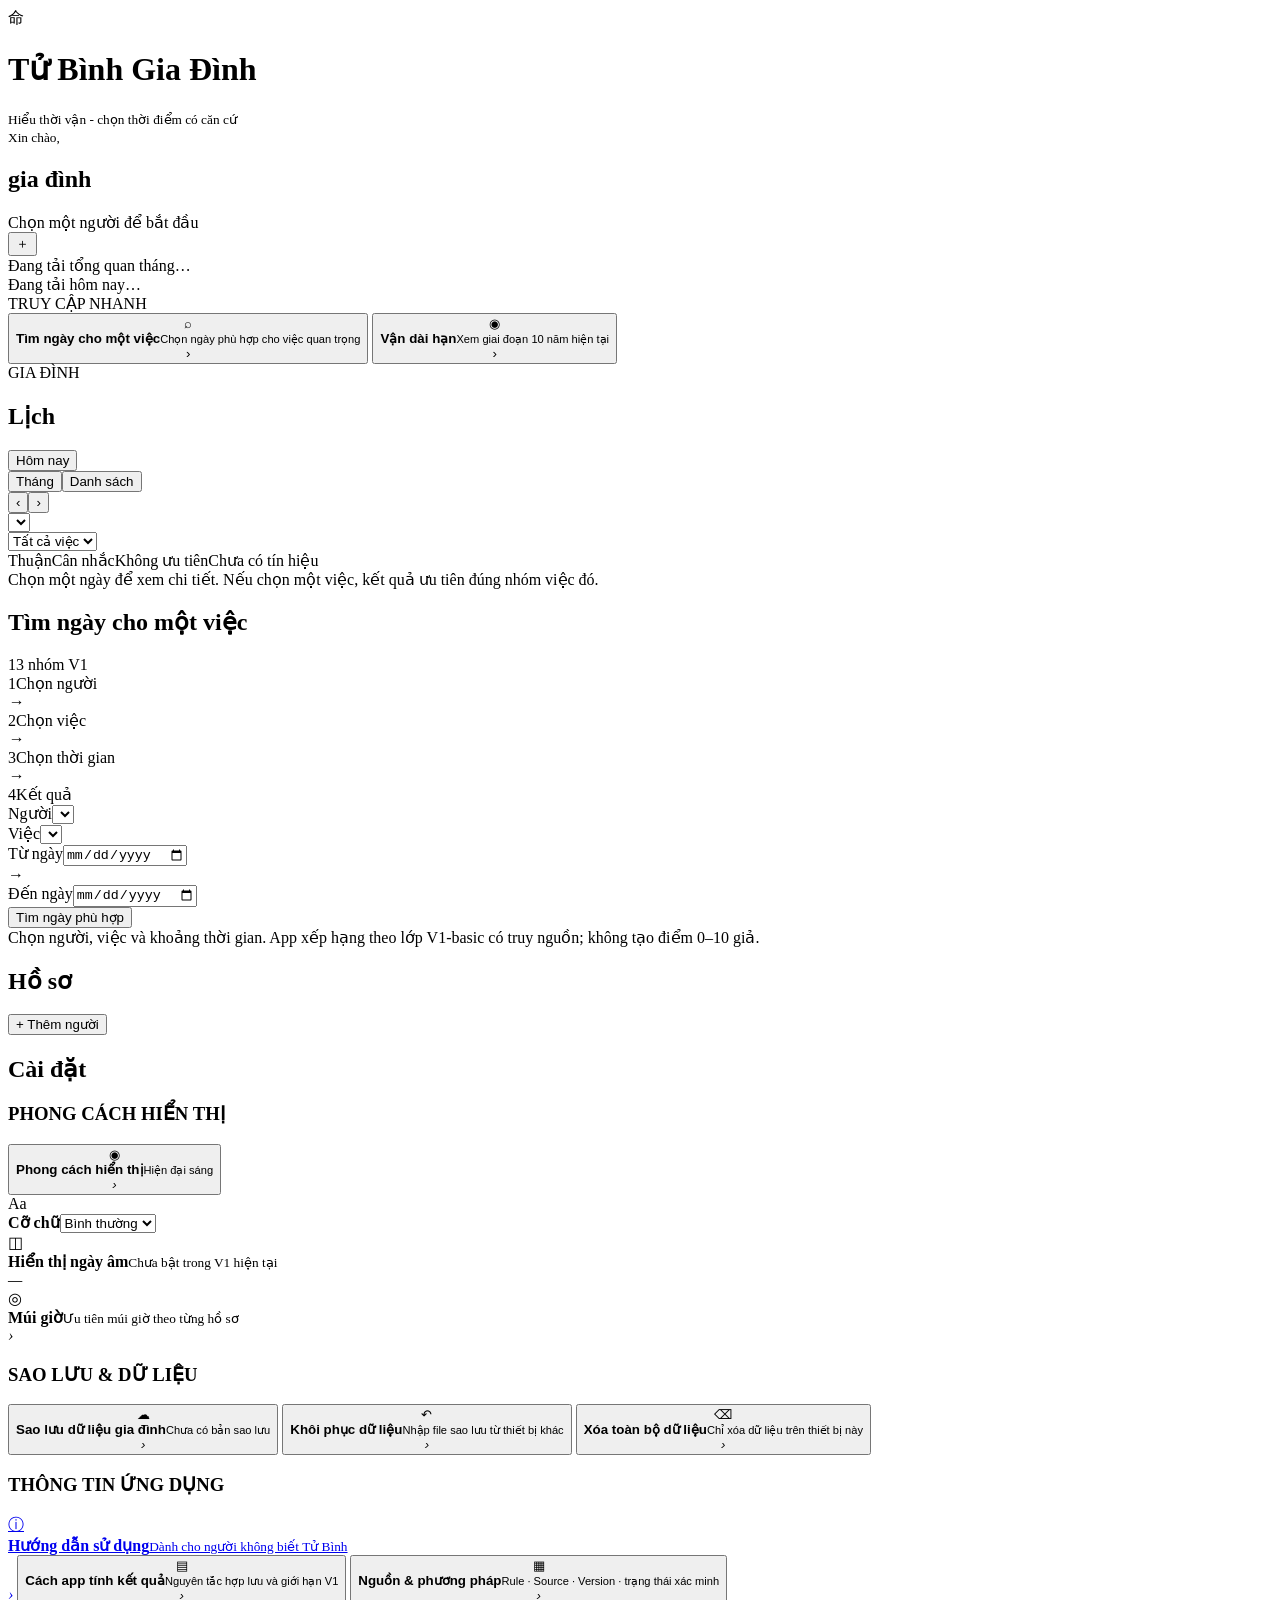
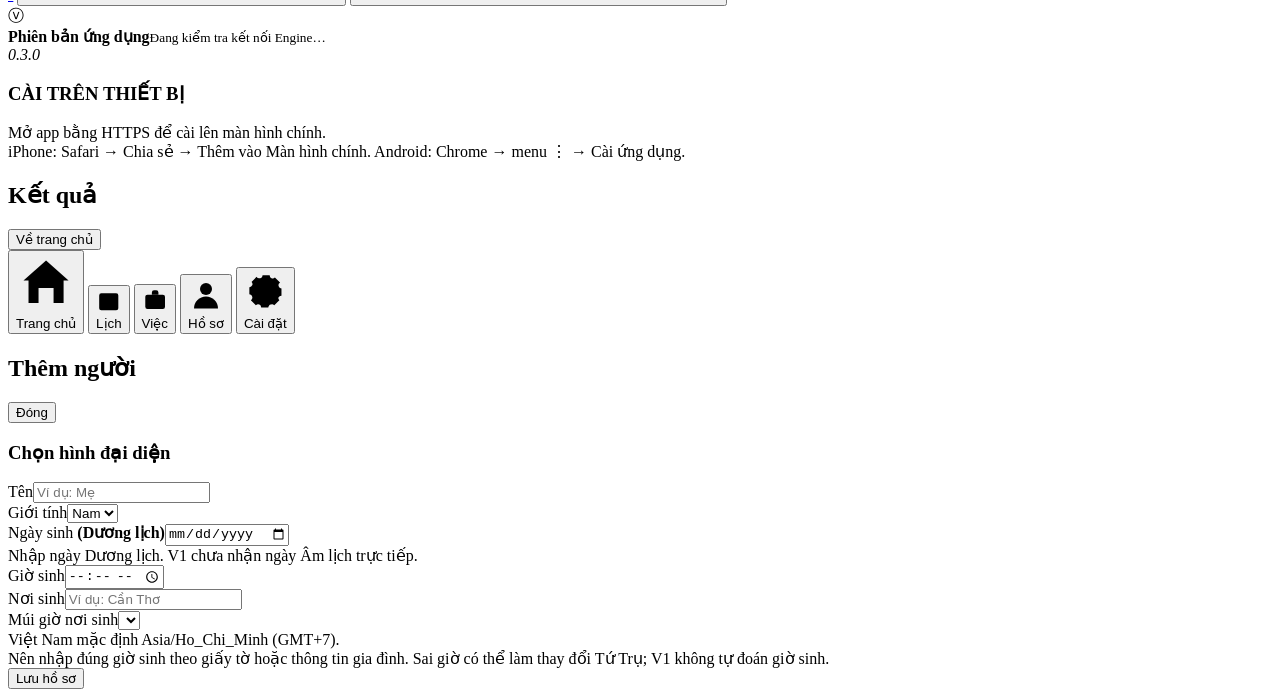
==== public/index.html @ d0bca902 "0.3.0 Personal Bazi Decision Engine" ====
<!doctype html>
<html lang="vi">
<head>
  <meta charset="utf-8">
  <meta name="viewport" content="width=device-width,initial-scale=1,viewport-fit=cover">
  <meta name="theme-color" content="#0f766e">
  <meta name="apple-mobile-web-app-capable" content="yes">
  <meta name="apple-mobile-web-app-status-bar-style" content="default">
  <meta name="apple-mobile-web-app-title" content="Tử Bình Gia Đình">
  <title>Tử Bình Gia Đình - V1</title>
  <link rel="manifest" href="/manifest.webmanifest">
  <link rel="apple-touch-icon" href="/icon-192.png">
  <link rel="stylesheet" href="/static/app.css?v=0.3.0">
</head>
<body>
<div class="app">
<header class="topbar"><div class="brand"><div class="brand-mark">命</div><div><h1>Tử Bình Gia Đình</h1><small>Hiểu thời vận - chọn thời điểm có căn cứ</small></div></div></header>
<main>

<!-- 1. TRANG CHỦ — Bố cục B đã chốt -->
<section id="screen-home" class="screen active home-b">
  <div class="home-welcome">
    <div id="home-avatar" class="home-avatar"></div>
    <div class="grow"><small>Xin chào,</small><h2 id="home-title">gia đình</h2><div id="home-cycle" class="home-cycle">Chọn một người để bắt đầu</div></div>
    <button class="icon-btn" aria-label="Thêm người" onclick="openAddProfile()">＋</button>
  </div>

  <div id="home-month-summary" class="home-summary-card month-card loading-card">Đang tải tổng quan tháng…</div>
  <div id="home-today-summary" class="home-today-card loading-card">Đang tải hôm nay…</div>

  <div class="quick-section">
    <div class="section-mini-title">TRUY CẬP NHANH</div>
    <div class="quick-grid">
      <button class="quick-card" onclick="navTo('work')"><span class="quick-icon">⌕</span><div><b>Tìm ngày cho một việc</b><small>Chọn ngày phù hợp cho việc quan trọng</small></div><span>›</span></button>
      <button class="quick-card" onclick="openQuestion('long')"><span class="quick-icon">◉</span><div><b>Vận dài hạn</b><small>Xem giai đoạn 10 năm hiện tại</small></div><span>›</span></button>
    </div>
  </div>

  <div class="family-strip-card"><div class="section-mini-title">GIA ĐÌNH</div><div id="home-family-strip" class="family-strip"></div></div>
  <div id="status-banner" class="home-trust"></div>
</section>

<!-- 4. LỊCH — Bố cục B đã chốt -->
<section id="screen-calendar" class="screen calendar-b">
  <div class="section-title"><h2>Lịch</h2><button class="btn secondary small" onclick="goTodayCalendar()">Hôm nay</button></div>
  <div class="card calendar-shell">
    <div class="calendar-view-tabs"><button id="cal-tab-month" class="active" onclick="setCalendarView('month')">Tháng</button><button id="cal-tab-list" onclick="setCalendarView('list')">Danh sách</button></div>
    <div class="calendar-head"><button class="plain-arrow" onclick="moveMonth(-1)">‹</button><b id="cal-title"></b><button class="plain-arrow" onclick="moveMonth(1)">›</button></div>
    <div class="calendar-filters compact">
      <div><select id="calendar-profile" onchange="selectProfileFrom('calendar-profile')"></select></div>
      <div><select id="calendar-work" onchange="renderCalendar()"><option value="">Tất cả việc</option></select></div>
    </div>
    <div id="calendar-month-view">
      <div class="calendar-grid" id="calendar-grid"></div>
      <div class="calendar-legend"><span><i class="dot good"></i>Thuận</span><span><i class="dot warn"></i>Cân nhắc</span><span><i class="dot bad"></i>Không ưu tiên</span><span><i class="dot neutral"></i>Chưa có tín hiệu</span></div>
    </div>
    <div id="calendar-list-view" class="calendar-list-view" hidden></div>
  </div>
  <div id="calendar-detail" class="card calendar-detail-b"><div class="muted">Chọn một ngày để xem chi tiết. Nếu chọn một việc, kết quả ưu tiên đúng nhóm việc đó.</div></div>
</section>

<!-- 5. TÌM NGÀY — Bố cục B đã chốt -->
<section id="screen-work" class="screen work-b">
  <div class="section-title"><h2>Tìm ngày cho một việc</h2><span class="pill">13 nhóm V1</span></div>
  <div class="work-stepper"><div class="done"><span>1</span>Chọn người</div><i>→</i><div class="done"><span>2</span>Chọn việc</div><i>→</i><div class="done"><span>3</span>Chọn thời gian</div><i>→</i><div><span>4</span>Kết quả</div></div>
  <div class="card work-search-card">
    <div class="work-inline"><div><label>Người</label><select id="work-profile" onchange="selectProfileFrom('work-profile')"></select></div><div><label>Việc</label><select id="work-type"></select></div></div>
    <div class="work-range"><div><label>Từ ngày</label><input id="work-from" type="date"></div><span>→</span><div><label>Đến ngày</label><input id="work-to" type="date"></div></div>
    <button class="btn full-btn" onclick="findDates()">Tìm ngày phù hợp</button>
  </div>
  <div id="work-result"><div class="soft-note">Chọn người, việc và khoảng thời gian. App xếp hạng theo lớp V1-basic có truy nguồn; không tạo điểm 0–10 giả.</div></div>
</section>

<!-- 6. HỒ SƠ — Bố cục A đã chốt -->
<section id="screen-profile" class="screen profile-a">
  <div class="section-title"><h2>Hồ sơ</h2><button class="btn" onclick="openAddProfile()">+ Thêm người</button></div>
  <div id="profile-list" class="profile-family-tabs"></div>
  <div id="profile-insight"></div>
</section>

<!-- 7. CÀI ĐẶT — Bố cục A đã chốt -->
<section id="screen-settings" class="screen settings-a">
  <div class="section-title"><h2>Cài đặt</h2></div>
  <div class="settings-group">
    <h3>PHONG CÁCH HIỂN THỊ</h3>
    <button class="settings-row" onclick="toggleThemePanel()"><span>◉</span><div><b>Phong cách hiển thị</b><small id="theme-current">Hiện đại sáng</small></div><em>›</em></button>
    <div id="theme-panel" class="theme-panel" hidden><div class="theme-grid" id="theme-grid"></div><p class="muted">Đổi phong cách chỉ thay giao diện, không thay dữ liệu hay kết quả.</p></div>
    <div class="settings-row static"><span>Aa</span><div><b>Cỡ chữ</b><select id="font-size" onchange="saveSettings()"><option value="normal">Bình thường</option><option value="large">Lớn</option></select></div></div>
    <div class="settings-row static disabled"><span>◫</span><div><b>Hiển thị ngày âm</b><small>Chưa bật trong V1 hiện tại</small></div><em>—</em></div>
    <div class="settings-row static"><span>◎</span><div><b>Múi giờ</b><small>Ưu tiên múi giờ theo từng hồ sơ</small></div><em>›</em></div>
  </div>

  <div class="settings-group">
    <h3>SAO LƯU & DỮ LIỆU</h3>
    <button class="settings-row" onclick="exportBackup()"><span>☁</span><div><b>Sao lưu dữ liệu gia đình</b><small id="backup-state">Chưa có bản sao lưu</small></div><em>›</em></button>
    <button class="settings-row" onclick="chooseRestoreFile()"><span>↶</span><div><b>Khôi phục dữ liệu</b><small>Nhập file sao lưu từ thiết bị khác</small></div><em>›</em></button>
    <input id="restore-file" type="file" accept="application/json,.json" style="display:none" onchange="restoreBackup(this)">
    <button class="settings-row danger-row" onclick="deleteAllLocal()"><span>⌫</span><div><b>Xóa toàn bộ dữ liệu</b><small>Chỉ xóa dữ liệu trên thiết bị này</small></div><em>›</em></button>
  </div>

  <div class="settings-group">
    <h3>THÔNG TIN ỨNG DỤNG</h3>
    <a class="settings-row" href="/huong-dan.html"><span>ⓘ</span><div><b>Hướng dẫn sử dụng</b><small>Dành cho người không biết Tử Bình</small></div><em>›</em></a>
    <button class="settings-row" onclick="alert('Kết quả luôn đi từ dữ kiện → quan hệ → quy tắc quyết định; phần chưa đủ căn cứ sẽ không được tự kết luận.')"><span>▤</span><div><b>Cách app tính kết quả</b><small>Nguyên tắc hợp lưu và giới hạn V1</small></div><em>›</em></button>
    <button class="settings-row" onclick="alert('Nguồn và trạng thái quy tắc được hiển thị ở tầng Tại sao? / Xem chuyên sâu của từng kết quả.')"><span>▦</span><div><b>Nguồn & phương pháp</b><small>Rule · Source · Version · trạng thái xác minh</small></div><em>›</em></button>
    <div class="settings-row static"><span>ⓥ</span><div><b>Phiên bản ứng dụng</b><small id="connection-state">Đang kiểm tra kết nối Engine…</small></div><em>0.3.0</em></div>
  </div>

  <div class="settings-group install-group"><h3>CÀI TRÊN THIẾT BỊ</h3><div id="install-state" class="muted">Mở app bằng HTTPS để cài lên màn hình chính.</div><button id="install-button" class="btn full-btn" style="display:none" onclick="installPWA()">Cài ứng dụng</button><div class="soft-note">iPhone: Safari → Chia sẻ → Thêm vào Màn hình chính. Android: Chrome → menu ⋮ → Cài ứng dụng.</div></div>
</section>

<!-- 2 + 3 + Vận dài hạn dùng màn kết quả riêng -->
<section id="screen-result" class="screen"><div class="section-title result-screen-title"><h2 id="result-title">Kết quả</h2><button class="btn secondary small" onclick="navTo('home')">Về trang chủ</button></div><div id="result-body"></div></section>
</main>

<nav class="bottom-nav"><div class="inner">
<button class="nav-btn active" data-nav="home" onclick="navTo('home')"><span class="nicon"><svg viewBox="0 0 24 24"><path d="m3 11 9-8 9 8"/><path d="M5 10v10h14V10M9 20v-6h6v6"/></svg></span>Trang chủ</button>
<button class="nav-btn" data-nav="calendar" onclick="navTo('calendar')"><span class="nicon"><svg viewBox="0 0 24 24"><path d="M6 2v3M18 2v3M3 9h18M5 5h14a2 2 0 0 1 2 2v12a2 2 0 0 1-2 2H5a2 2 0 0 1-2-2V7a2 2 0 0 1 2-2Z"/></svg></span>Lịch</button>
<button class="nav-btn" data-nav="work" onclick="navTo('work')"><span class="nicon"><svg viewBox="0 0 24 24"><rect x="3" y="7" width="18" height="13" rx="2"/><path d="M9 7V5a2 2 0 0 1 2-2h2a2 2 0 0 1 2 2v2M3 12h18"/></svg></span>Việc</button>
<button class="nav-btn" data-nav="profile" onclick="navTo('profile')"><span class="nicon"><svg viewBox="0 0 24 24"><circle cx="12" cy="8" r="4"/><path d="M4 21a8 8 0 0 1 16 0"/></svg></span>Hồ sơ</button>
<button class="nav-btn" data-nav="settings" onclick="navTo('settings')"><span class="nicon"><svg viewBox="0 0 24 24"><circle cx="12" cy="12" r="3"/><path d="M19.4 15a1.7 1.7 0 0 0 .34 1.88l.06.06-2.83 2.83-.06-.06A1.7 1.7 0 0 0 15 19.4a1.7 1.7 0 0 0-1 .6 1.7 1.7 0 0 0-.4 1.1V21h-4v-.09A1.7 1.7 0 0 0 8.6 19.4a1.7 1.7 0 0 0-1.88.34l-.06.06-2.83-2.83.06-.06A1.7 1.7 0 0 0 4.6 15a1.7 1.7 0 0 0-.6-1 1.7 1.7 0 0 0-1.1-.4H3v-4h.09A1.7 1.7 0 0 0 4.6 8.6a1.7 1.7 0 0 0-.34-1.88l-.06-.06 2.83-2.83.06.06A1.7 1.7 0 0 0 9 4.6a1.7 1.7 0 0 0 1-.6 1.7 1.7 0 0 0 .4-1.1V3h4v.09A1.7 1.7 0 0 0 15.4 4.6a1.7 1.7 0 0 0 1.88-.34l.06-.06 2.83 2.83-.06.06A1.7 1.7 0 0 0 19.4 9c.1.37.31.7.6 1 .3.26.68.4 1.1.4H21v4h-.09c-.42 0-.8.14-1.1.4-.29.3-.5.63-.6 1Z"/></svg></span>Cài đặt</button>
</div></nav>
</div>

<div id="profile-modal" class="modal"><div class="modal-box"><div class="section-title"><h2 id="profile-form-title">Thêm người</h2><button class="btn secondary small" onclick="closeProfileModal()">Đóng</button></div><div id="avatar-area"><h3>Chọn hình đại diện</h3><div class="avatar-grid" id="avatar-grid"></div></div><div class="form-grid" style="margin-top:14px"><div class="full"><label>Tên</label><input id="p-name" placeholder="Ví dụ: Mẹ"></div><div><label>Giới tính</label><select id="p-gender"><option value="NAM">Nam</option><option value="NU">Nữ</option></select></div><div><label>Ngày sinh <b>(Dương lịch)</b></label><input id="p-date" type="date"><div class="muted form-help">Nhập ngày Dương lịch. V1 chưa nhận ngày Âm lịch trực tiếp.</div></div><div><label>Giờ sinh</label><input id="p-time" type="time"></div><div><label>Nơi sinh</label><input id="p-place" placeholder="Ví dụ: Cần Thơ"></div><div class="full"><label>Múi giờ nơi sinh</label><select id="p-timezone"></select><div class="muted form-help">Việt Nam mặc định Asia/Ho_Chi_Minh (GMT+7).</div></div></div><div class="notice">Nên nhập đúng giờ sinh theo giấy tờ hoặc thông tin gia đình. Sai giờ có thể làm thay đổi Tứ Trụ; V1 không tự đoán giờ sinh.</div><div id="profile-error" class="form-error"></div><button class="btn full-btn" onclick="saveProfile()">Lưu hồ sơ</button></div></div>
<script src="/static/app.js?v=0.3.0"></script>
</body></html>
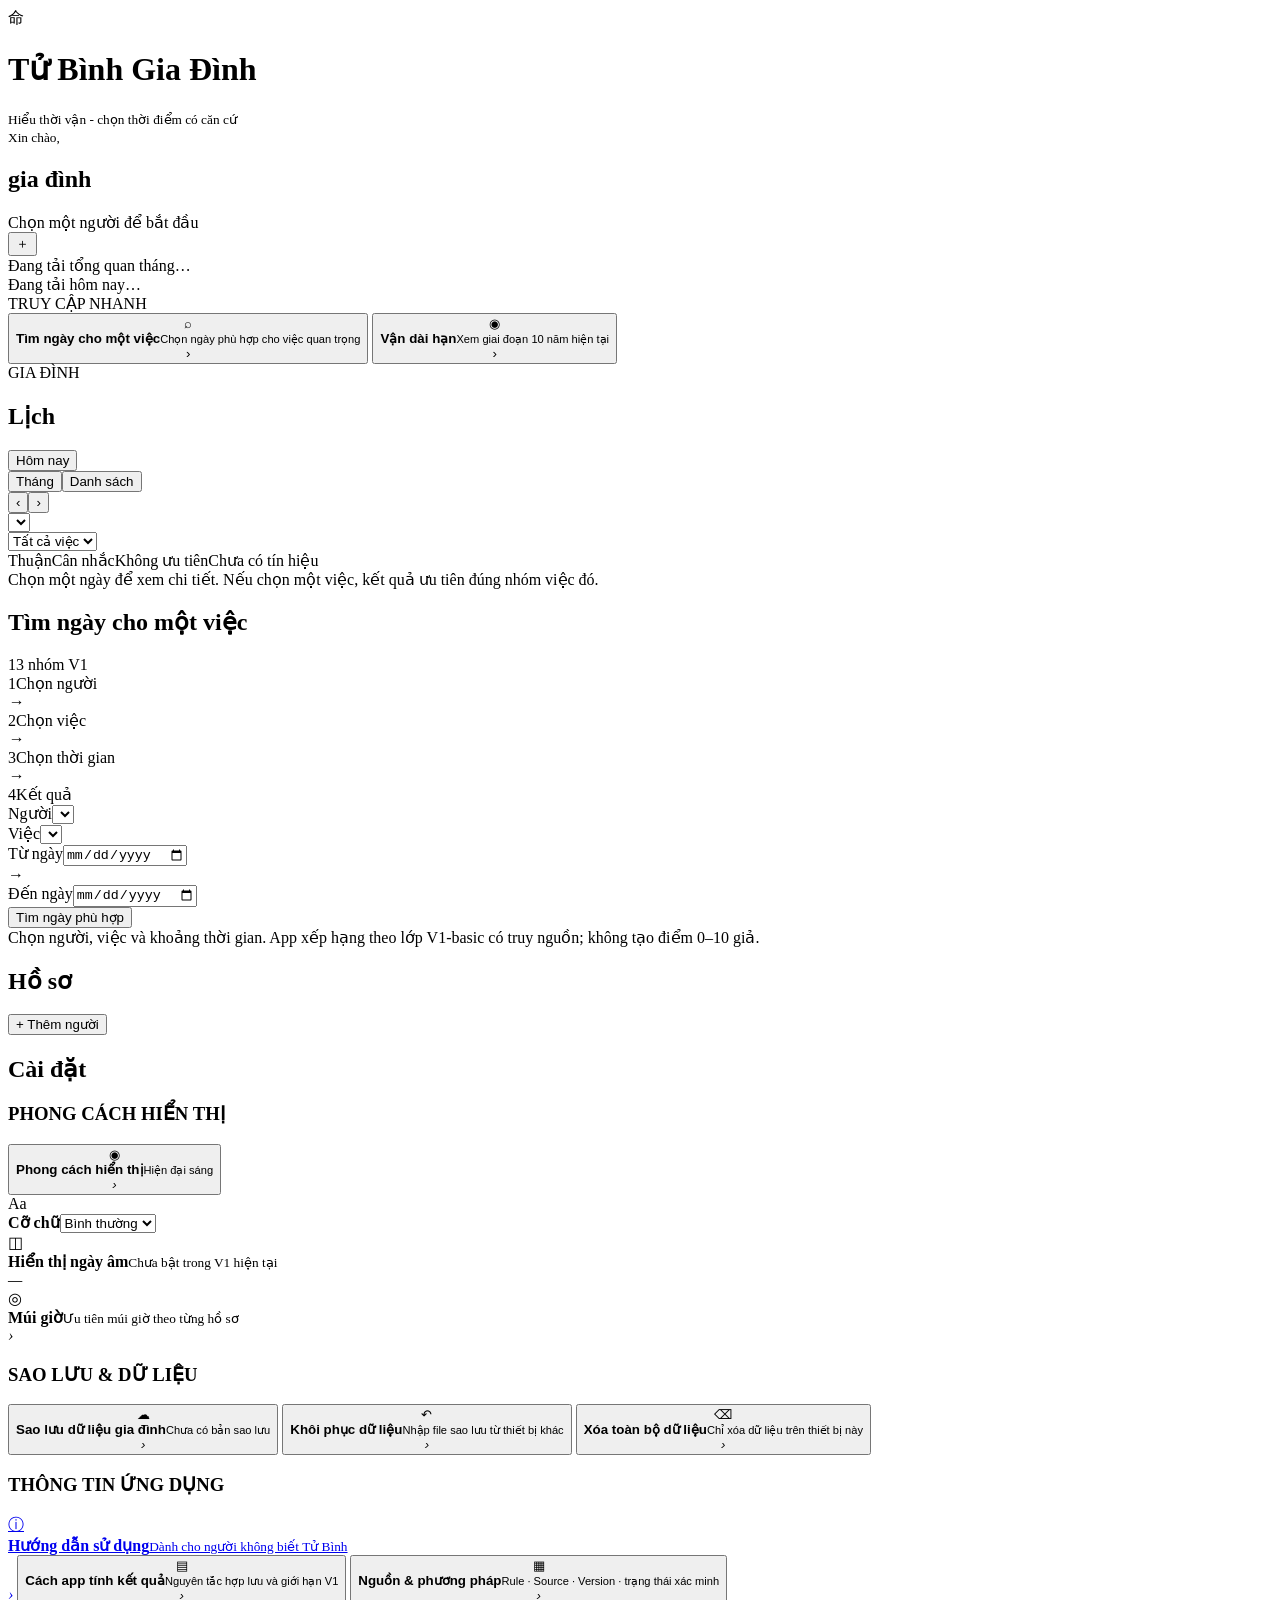
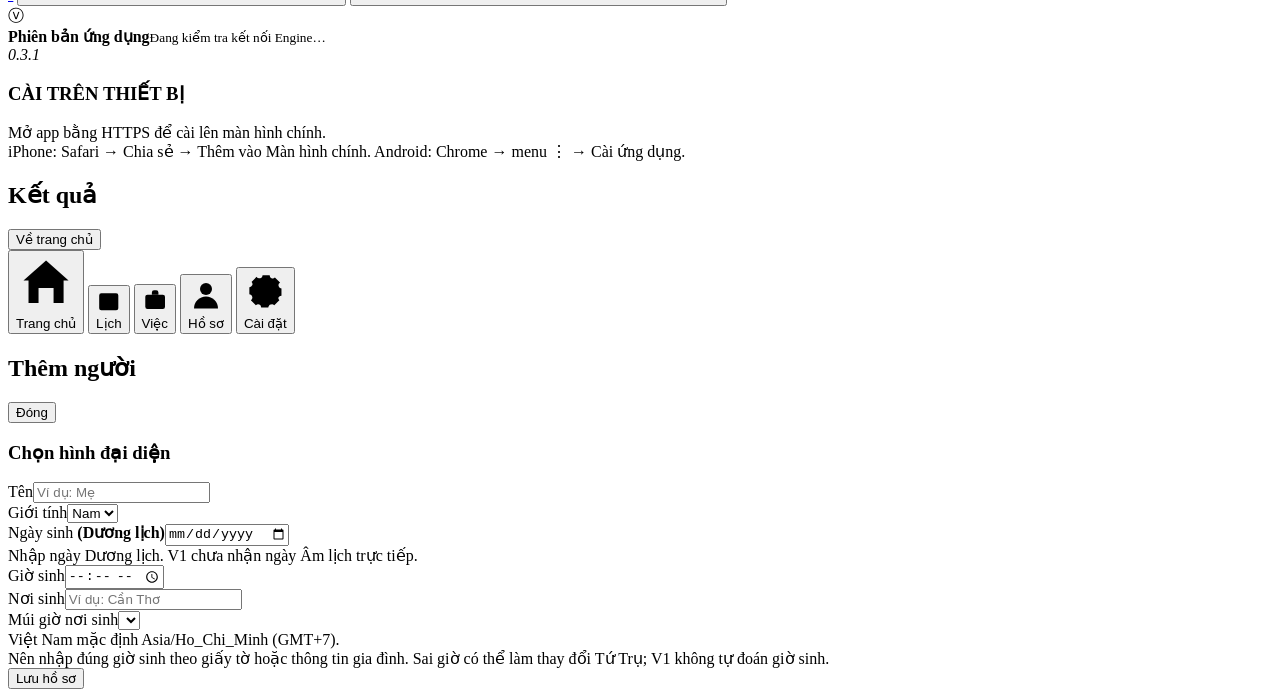
==== commit 6bf53f53: "0.3.1 Meaningful Decision Layer" ====
--- a/public/index.html
+++ b/public/index.html
@@ -10,7 +10,7 @@
   <title>Tử Bình Gia Đình - V1</title>
   <link rel="manifest" href="/manifest.webmanifest">
   <link rel="apple-touch-icon" href="/icon-192.png">
-  <link rel="stylesheet" href="/static/app.css?v=0.3.0">
+  <link rel="stylesheet" href="/static/app.css?v=0.3.1">
 </head>
 <body>
 <div class="app">
@@ -103,7 +103,7 @@
     <a class="settings-row" href="/huong-dan.html"><span>ⓘ</span><div><b>Hướng dẫn sử dụng</b><small>Dành cho người không biết Tử Bình</small></div><em>›</em></a>
     <button class="settings-row" onclick="alert('Kết quả luôn đi từ dữ kiện → quan hệ → quy tắc quyết định; phần chưa đủ căn cứ sẽ không được tự kết luận.')"><span>▤</span><div><b>Cách app tính kết quả</b><small>Nguyên tắc hợp lưu và giới hạn V1</small></div><em>›</em></button>
     <button class="settings-row" onclick="alert('Nguồn và trạng thái quy tắc được hiển thị ở tầng Tại sao? / Xem chuyên sâu của từng kết quả.')"><span>▦</span><div><b>Nguồn & phương pháp</b><small>Rule · Source · Version · trạng thái xác minh</small></div><em>›</em></button>
-    <div class="settings-row static"><span>ⓥ</span><div><b>Phiên bản ứng dụng</b><small id="connection-state">Đang kiểm tra kết nối Engine…</small></div><em>0.3.0</em></div>
+    <div class="settings-row static"><span>ⓥ</span><div><b>Phiên bản ứng dụng</b><small id="connection-state">Đang kiểm tra kết nối Engine…</small></div><em>0.3.1</em></div>
   </div>
 
   <div class="settings-group install-group"><h3>CÀI TRÊN THIẾT BỊ</h3><div id="install-state" class="muted">Mở app bằng HTTPS để cài lên màn hình chính.</div><button id="install-button" class="btn full-btn" style="display:none" onclick="installPWA()">Cài ứng dụng</button><div class="soft-note">iPhone: Safari → Chia sẻ → Thêm vào Màn hình chính. Android: Chrome → menu ⋮ → Cài ứng dụng.</div></div>
@@ -123,5 +123,5 @@
 </div>
 
 <div id="profile-modal" class="modal"><div class="modal-box"><div class="section-title"><h2 id="profile-form-title">Thêm người</h2><button class="btn secondary small" onclick="closeProfileModal()">Đóng</button></div><div id="avatar-area"><h3>Chọn hình đại diện</h3><div class="avatar-grid" id="avatar-grid"></div></div><div class="form-grid" style="margin-top:14px"><div class="full"><label>Tên</label><input id="p-name" placeholder="Ví dụ: Mẹ"></div><div><label>Giới tính</label><select id="p-gender"><option value="NAM">Nam</option><option value="NU">Nữ</option></select></div><div><label>Ngày sinh <b>(Dương lịch)</b></label><input id="p-date" type="date"><div class="muted form-help">Nhập ngày Dương lịch. V1 chưa nhận ngày Âm lịch trực tiếp.</div></div><div><label>Giờ sinh</label><input id="p-time" type="time"></div><div><label>Nơi sinh</label><input id="p-place" placeholder="Ví dụ: Cần Thơ"></div><div class="full"><label>Múi giờ nơi sinh</label><select id="p-timezone"></select><div class="muted form-help">Việt Nam mặc định Asia/Ho_Chi_Minh (GMT+7).</div></div></div><div class="notice">Nên nhập đúng giờ sinh theo giấy tờ hoặc thông tin gia đình. Sai giờ có thể làm thay đổi Tứ Trụ; V1 không tự đoán giờ sinh.</div><div id="profile-error" class="form-error"></div><button class="btn full-btn" onclick="saveProfile()">Lưu hồ sơ</button></div></div>
-<script src="/static/app.js?v=0.3.0"></script>
+<script src="/static/app.js?v=0.3.1"></script>
 </body></html>
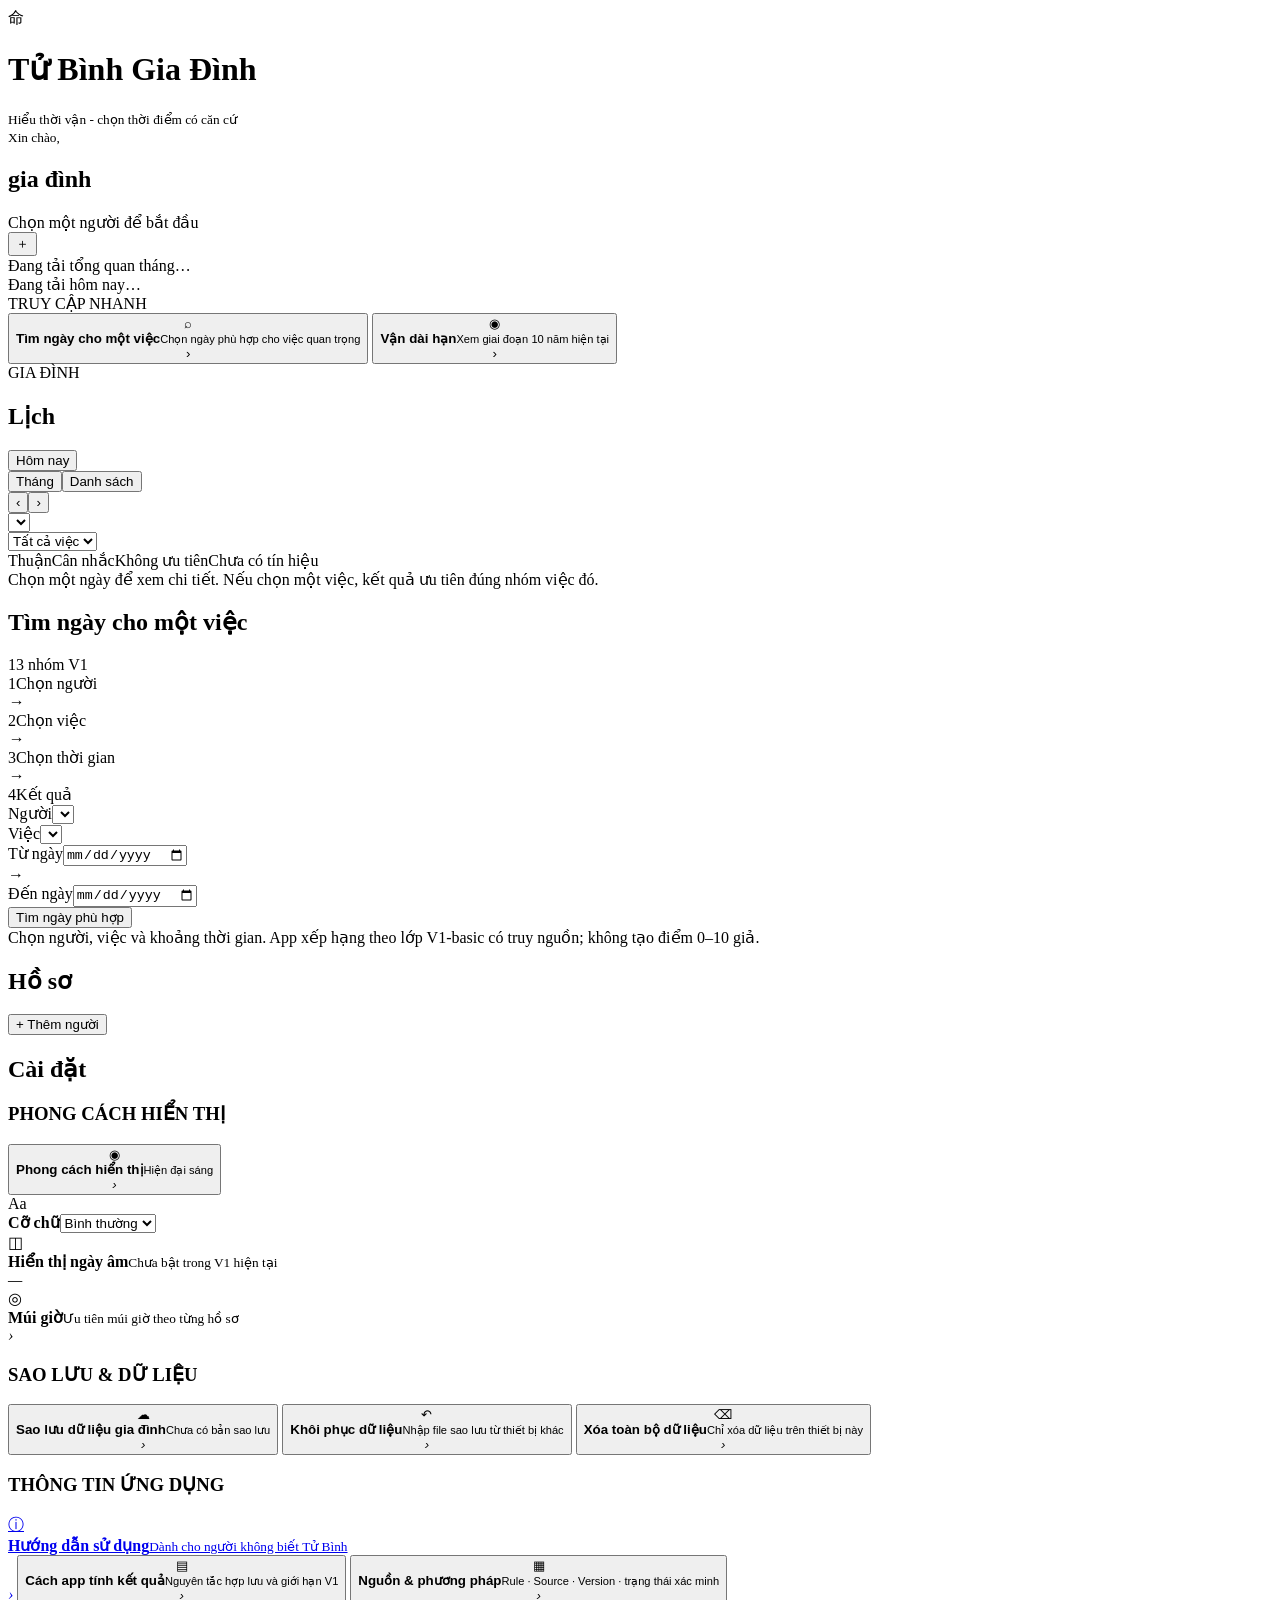
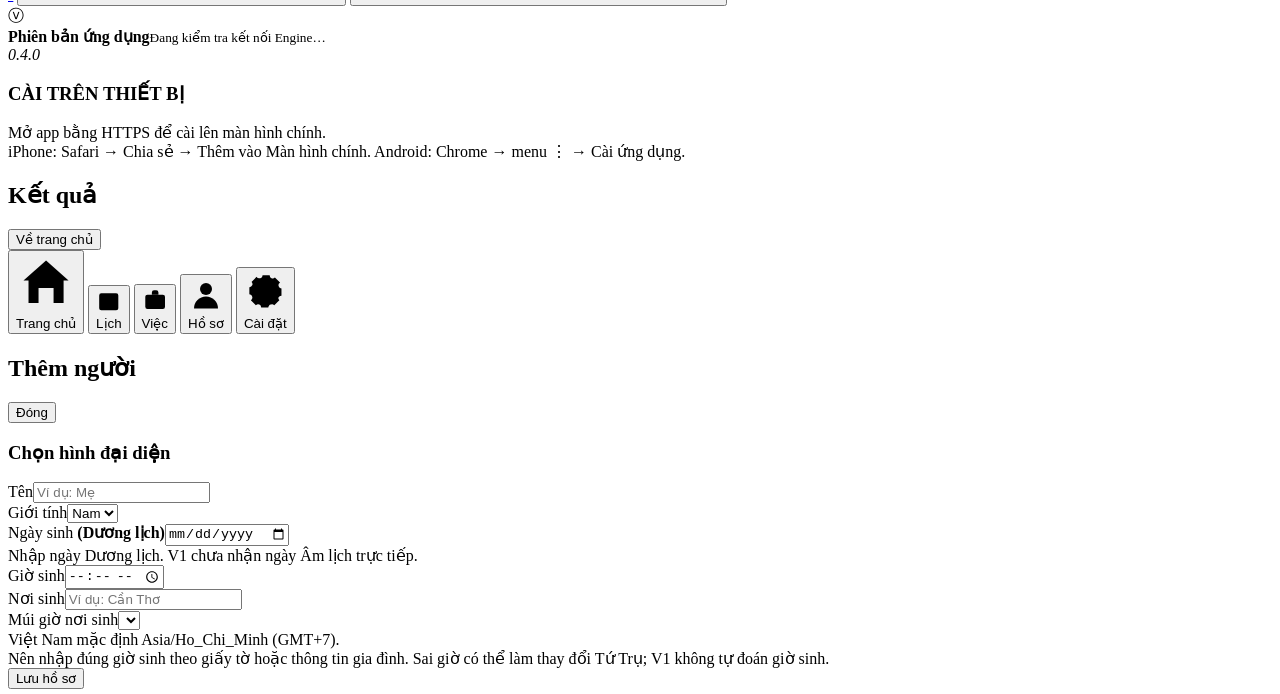
==== commit aeef996a: "0.3.1 Meaningful Decision Layer" ====
--- a/public/index.html
+++ b/public/index.html
@@ -10,7 +10,7 @@
   <title>Tử Bình Gia Đình - V1</title>
   <link rel="manifest" href="/manifest.webmanifest">
   <link rel="apple-touch-icon" href="/icon-192.png">
-  <link rel="stylesheet" href="/static/app.css?v=0.3.1">
+  <link rel="stylesheet" href="/static/app.css?v=0.4.0">
 </head>
 <body>
 <div class="app">
@@ -103,7 +103,7 @@
     <a class="settings-row" href="/huong-dan.html"><span>ⓘ</span><div><b>Hướng dẫn sử dụng</b><small>Dành cho người không biết Tử Bình</small></div><em>›</em></a>
     <button class="settings-row" onclick="alert('Kết quả luôn đi từ dữ kiện → quan hệ → quy tắc quyết định; phần chưa đủ căn cứ sẽ không được tự kết luận.')"><span>▤</span><div><b>Cách app tính kết quả</b><small>Nguyên tắc hợp lưu và giới hạn V1</small></div><em>›</em></button>
     <button class="settings-row" onclick="alert('Nguồn và trạng thái quy tắc được hiển thị ở tầng Tại sao? / Xem chuyên sâu của từng kết quả.')"><span>▦</span><div><b>Nguồn & phương pháp</b><small>Rule · Source · Version · trạng thái xác minh</small></div><em>›</em></button>
-    <div class="settings-row static"><span>ⓥ</span><div><b>Phiên bản ứng dụng</b><small id="connection-state">Đang kiểm tra kết nối Engine…</small></div><em>0.3.1</em></div>
+    <div class="settings-row static"><span>ⓥ</span><div><b>Phiên bản ứng dụng</b><small id="connection-state">Đang kiểm tra kết nối Engine…</small></div><em>0.4.0</em></div>
   </div>
 
   <div class="settings-group install-group"><h3>CÀI TRÊN THIẾT BỊ</h3><div id="install-state" class="muted">Mở app bằng HTTPS để cài lên màn hình chính.</div><button id="install-button" class="btn full-btn" style="display:none" onclick="installPWA()">Cài ứng dụng</button><div class="soft-note">iPhone: Safari → Chia sẻ → Thêm vào Màn hình chính. Android: Chrome → menu ⋮ → Cài ứng dụng.</div></div>
@@ -123,5 +123,5 @@
 </div>
 
 <div id="profile-modal" class="modal"><div class="modal-box"><div class="section-title"><h2 id="profile-form-title">Thêm người</h2><button class="btn secondary small" onclick="closeProfileModal()">Đóng</button></div><div id="avatar-area"><h3>Chọn hình đại diện</h3><div class="avatar-grid" id="avatar-grid"></div></div><div class="form-grid" style="margin-top:14px"><div class="full"><label>Tên</label><input id="p-name" placeholder="Ví dụ: Mẹ"></div><div><label>Giới tính</label><select id="p-gender"><option value="NAM">Nam</option><option value="NU">Nữ</option></select></div><div><label>Ngày sinh <b>(Dương lịch)</b></label><input id="p-date" type="date"><div class="muted form-help">Nhập ngày Dương lịch. V1 chưa nhận ngày Âm lịch trực tiếp.</div></div><div><label>Giờ sinh</label><input id="p-time" type="time"></div><div><label>Nơi sinh</label><input id="p-place" placeholder="Ví dụ: Cần Thơ"></div><div class="full"><label>Múi giờ nơi sinh</label><select id="p-timezone"></select><div class="muted form-help">Việt Nam mặc định Asia/Ho_Chi_Minh (GMT+7).</div></div></div><div class="notice">Nên nhập đúng giờ sinh theo giấy tờ hoặc thông tin gia đình. Sai giờ có thể làm thay đổi Tứ Trụ; V1 không tự đoán giờ sinh.</div><div id="profile-error" class="form-error"></div><button class="btn full-btn" onclick="saveProfile()">Lưu hồ sơ</button></div></div>
-<script src="/static/app.js?v=0.3.1"></script>
+<script src="/static/app.js?v=0.4.0"></script>
 </body></html>
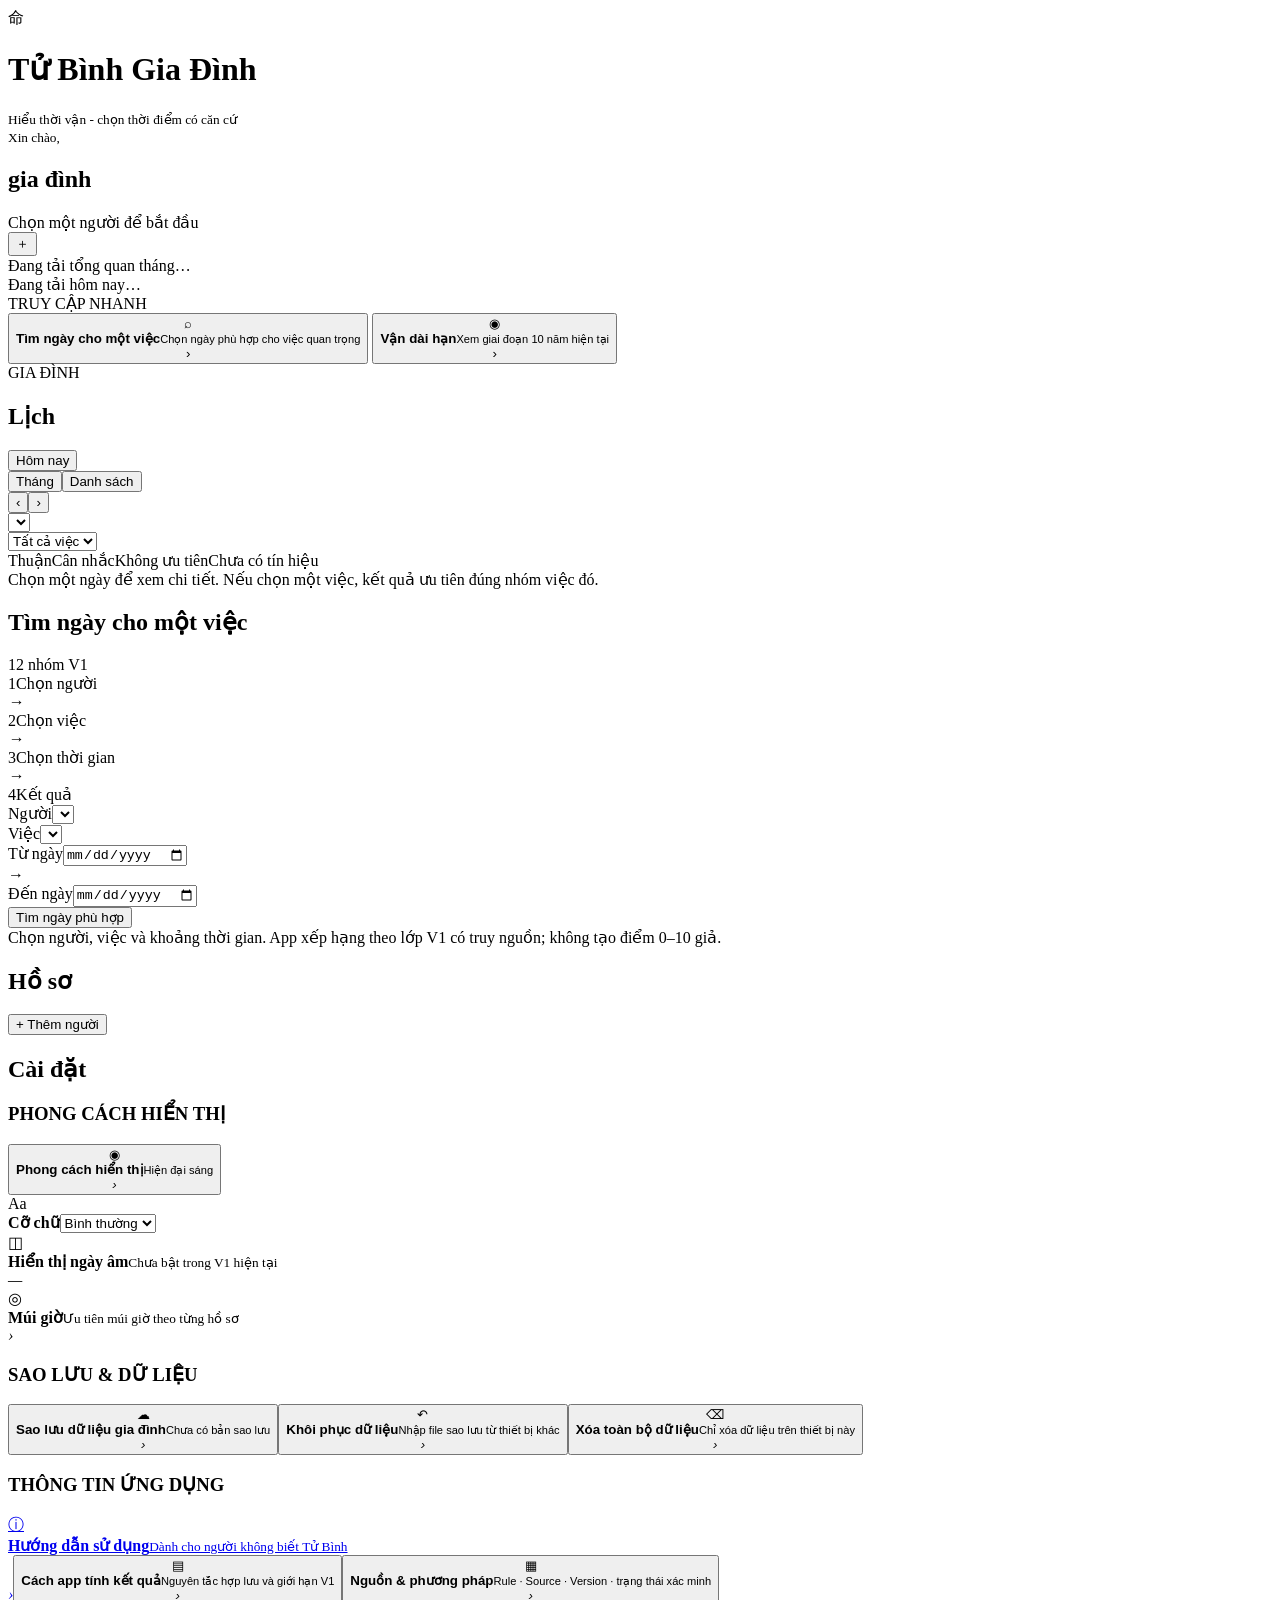
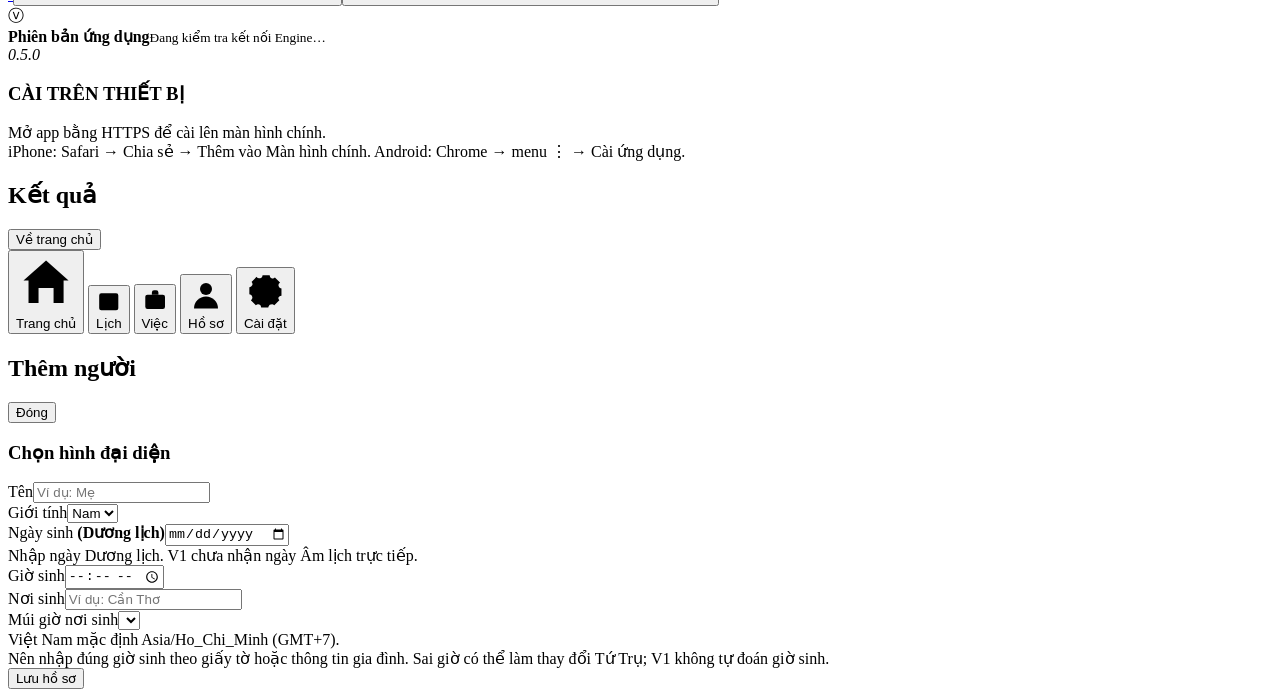
==== commit 3506047f: "release: prepare 0.5.0 ZPZQ fusion candidate" ====
--- a/public/index.html
+++ b/public/index.html
@@ -10,109 +10,50 @@
   <title>Tử Bình Gia Đình - V1</title>
   <link rel="manifest" href="/manifest.webmanifest">
   <link rel="apple-touch-icon" href="/icon-192.png">
-  <link rel="stylesheet" href="/static/app.css?v=0.4.0">
+  <link rel="stylesheet" href="/static/app.css?v=0.5.0">
 </head>
 <body>
 <div class="app">
 <header class="topbar"><div class="brand"><div class="brand-mark">命</div><div><h1>Tử Bình Gia Đình</h1><small>Hiểu thời vận - chọn thời điểm có căn cứ</small></div></div></header>
 <main>
-
-<!-- 1. TRANG CHỦ — Bố cục B đã chốt -->
 <section id="screen-home" class="screen active home-b">
-  <div class="home-welcome">
-    <div id="home-avatar" class="home-avatar"></div>
-    <div class="grow"><small>Xin chào,</small><h2 id="home-title">gia đình</h2><div id="home-cycle" class="home-cycle">Chọn một người để bắt đầu</div></div>
-    <button class="icon-btn" aria-label="Thêm người" onclick="openAddProfile()">＋</button>
-  </div>
-
+  <div class="home-welcome"><div id="home-avatar" class="home-avatar"></div><div class="grow"><small>Xin chào,</small><h2 id="home-title">gia đình</h2><div id="home-cycle" class="home-cycle">Chọn một người để bắt đầu</div></div><button class="icon-btn" aria-label="Thêm người" onclick="openAddProfile()">＋</button></div>
   <div id="home-month-summary" class="home-summary-card month-card loading-card">Đang tải tổng quan tháng…</div>
   <div id="home-today-summary" class="home-today-card loading-card">Đang tải hôm nay…</div>
-
-  <div class="quick-section">
-    <div class="section-mini-title">TRUY CẬP NHANH</div>
-    <div class="quick-grid">
-      <button class="quick-card" onclick="navTo('work')"><span class="quick-icon">⌕</span><div><b>Tìm ngày cho một việc</b><small>Chọn ngày phù hợp cho việc quan trọng</small></div><span>›</span></button>
-      <button class="quick-card" onclick="openQuestion('long')"><span class="quick-icon">◉</span><div><b>Vận dài hạn</b><small>Xem giai đoạn 10 năm hiện tại</small></div><span>›</span></button>
-    </div>
-  </div>
-
+  <div class="quick-section"><div class="section-mini-title">TRUY CẬP NHANH</div><div class="quick-grid">
+    <button class="quick-card" onclick="navTo('work')"><span class="quick-icon">⌕</span><div><b>Tìm ngày cho một việc</b><small>Chọn ngày phù hợp cho việc quan trọng</small></div><span>›</span></button>
+    <button class="quick-card" onclick="openQuestion('long')"><span class="quick-icon">◉</span><div><b>Vận dài hạn</b><small>Xem giai đoạn 10 năm hiện tại</small></div><span>›</span></button>
+  </div></div>
   <div class="family-strip-card"><div class="section-mini-title">GIA ĐÌNH</div><div id="home-family-strip" class="family-strip"></div></div>
   <div id="status-banner" class="home-trust"></div>
 </section>
-
-<!-- 4. LỊCH — Bố cục B đã chốt -->
 <section id="screen-calendar" class="screen calendar-b">
   <div class="section-title"><h2>Lịch</h2><button class="btn secondary small" onclick="goTodayCalendar()">Hôm nay</button></div>
   <div class="card calendar-shell">
     <div class="calendar-view-tabs"><button id="cal-tab-month" class="active" onclick="setCalendarView('month')">Tháng</button><button id="cal-tab-list" onclick="setCalendarView('list')">Danh sách</button></div>
     <div class="calendar-head"><button class="plain-arrow" onclick="moveMonth(-1)">‹</button><b id="cal-title"></b><button class="plain-arrow" onclick="moveMonth(1)">›</button></div>
-    <div class="calendar-filters compact">
-      <div><select id="calendar-profile" onchange="selectProfileFrom('calendar-profile')"></select></div>
-      <div><select id="calendar-work" onchange="renderCalendar()"><option value="">Tất cả việc</option></select></div>
-    </div>
-    <div id="calendar-month-view">
-      <div class="calendar-grid" id="calendar-grid"></div>
-      <div class="calendar-legend"><span><i class="dot good"></i>Thuận</span><span><i class="dot warn"></i>Cân nhắc</span><span><i class="dot bad"></i>Không ưu tiên</span><span><i class="dot neutral"></i>Chưa có tín hiệu</span></div>
-    </div>
+    <div class="calendar-filters compact"><div><select id="calendar-profile" onchange="selectProfileFrom('calendar-profile')"></select></div><div><select id="calendar-work" onchange="renderCalendar()"><option value="">Tất cả việc</option></select></div></div>
+    <div id="calendar-month-view"><div class="calendar-grid" id="calendar-grid"></div><div class="calendar-legend"><span><i class="dot good"></i>Thuận</span><span><i class="dot warn"></i>Cân nhắc</span><span><i class="dot bad"></i>Không ưu tiên</span><span><i class="dot neutral"></i>Chưa có tín hiệu</span></div></div>
     <div id="calendar-list-view" class="calendar-list-view" hidden></div>
   </div>
   <div id="calendar-detail" class="card calendar-detail-b"><div class="muted">Chọn một ngày để xem chi tiết. Nếu chọn một việc, kết quả ưu tiên đúng nhóm việc đó.</div></div>
 </section>
-
-<!-- 5. TÌM NGÀY — Bố cục B đã chốt -->
 <section id="screen-work" class="screen work-b">
-  <div class="section-title"><h2>Tìm ngày cho một việc</h2><span class="pill">13 nhóm V1</span></div>
+  <div class="section-title"><h2>Tìm ngày cho một việc</h2><span class="pill">12 nhóm V1</span></div>
   <div class="work-stepper"><div class="done"><span>1</span>Chọn người</div><i>→</i><div class="done"><span>2</span>Chọn việc</div><i>→</i><div class="done"><span>3</span>Chọn thời gian</div><i>→</i><div><span>4</span>Kết quả</div></div>
-  <div class="card work-search-card">
-    <div class="work-inline"><div><label>Người</label><select id="work-profile" onchange="selectProfileFrom('work-profile')"></select></div><div><label>Việc</label><select id="work-type"></select></div></div>
-    <div class="work-range"><div><label>Từ ngày</label><input id="work-from" type="date"></div><span>→</span><div><label>Đến ngày</label><input id="work-to" type="date"></div></div>
-    <button class="btn full-btn" onclick="findDates()">Tìm ngày phù hợp</button>
-  </div>
-  <div id="work-result"><div class="soft-note">Chọn người, việc và khoảng thời gian. App xếp hạng theo lớp V1-basic có truy nguồn; không tạo điểm 0–10 giả.</div></div>
+  <div class="card work-search-card"><div class="work-inline"><div><label>Người</label><select id="work-profile" onchange="selectProfileFrom('work-profile')"></select></div><div><label>Việc</label><select id="work-type"></select></div></div><div class="work-range"><div><label>Từ ngày</label><input id="work-from" type="date"></div><span>→</span><div><label>Đến ngày</label><input id="work-to" type="date"></div></div><button class="btn full-btn" onclick="findDates()">Tìm ngày phù hợp</button></div>
+  <div id="work-result"><div class="soft-note">Chọn người, việc và khoảng thời gian. App xếp hạng theo lớp V1 có truy nguồn; không tạo điểm 0–10 giả.</div></div>
 </section>
-
-<!-- 6. HỒ SƠ — Bố cục A đã chốt -->
-<section id="screen-profile" class="screen profile-a">
-  <div class="section-title"><h2>Hồ sơ</h2><button class="btn" onclick="openAddProfile()">+ Thêm người</button></div>
-  <div id="profile-list" class="profile-family-tabs"></div>
-  <div id="profile-insight"></div>
-</section>
-
-<!-- 7. CÀI ĐẶT — Bố cục A đã chốt -->
+<section id="screen-profile" class="screen profile-a"><div class="section-title"><h2>Hồ sơ</h2><button class="btn" onclick="openAddProfile()">+ Thêm người</button></div><div id="profile-list" class="profile-family-tabs"></div><div id="profile-insight"></div></section>
 <section id="screen-settings" class="screen settings-a">
   <div class="section-title"><h2>Cài đặt</h2></div>
-  <div class="settings-group">
-    <h3>PHONG CÁCH HIỂN THỊ</h3>
-    <button class="settings-row" onclick="toggleThemePanel()"><span>◉</span><div><b>Phong cách hiển thị</b><small id="theme-current">Hiện đại sáng</small></div><em>›</em></button>
-    <div id="theme-panel" class="theme-panel" hidden><div class="theme-grid" id="theme-grid"></div><p class="muted">Đổi phong cách chỉ thay giao diện, không thay dữ liệu hay kết quả.</p></div>
-    <div class="settings-row static"><span>Aa</span><div><b>Cỡ chữ</b><select id="font-size" onchange="saveSettings()"><option value="normal">Bình thường</option><option value="large">Lớn</option></select></div></div>
-    <div class="settings-row static disabled"><span>◫</span><div><b>Hiển thị ngày âm</b><small>Chưa bật trong V1 hiện tại</small></div><em>—</em></div>
-    <div class="settings-row static"><span>◎</span><div><b>Múi giờ</b><small>Ưu tiên múi giờ theo từng hồ sơ</small></div><em>›</em></div>
-  </div>
-
-  <div class="settings-group">
-    <h3>SAO LƯU & DỮ LIỆU</h3>
-    <button class="settings-row" onclick="exportBackup()"><span>☁</span><div><b>Sao lưu dữ liệu gia đình</b><small id="backup-state">Chưa có bản sao lưu</small></div><em>›</em></button>
-    <button class="settings-row" onclick="chooseRestoreFile()"><span>↶</span><div><b>Khôi phục dữ liệu</b><small>Nhập file sao lưu từ thiết bị khác</small></div><em>›</em></button>
-    <input id="restore-file" type="file" accept="application/json,.json" style="display:none" onchange="restoreBackup(this)">
-    <button class="settings-row danger-row" onclick="deleteAllLocal()"><span>⌫</span><div><b>Xóa toàn bộ dữ liệu</b><small>Chỉ xóa dữ liệu trên thiết bị này</small></div><em>›</em></button>
-  </div>
-
-  <div class="settings-group">
-    <h3>THÔNG TIN ỨNG DỤNG</h3>
-    <a class="settings-row" href="/huong-dan.html"><span>ⓘ</span><div><b>Hướng dẫn sử dụng</b><small>Dành cho người không biết Tử Bình</small></div><em>›</em></a>
-    <button class="settings-row" onclick="alert('Kết quả luôn đi từ dữ kiện → quan hệ → quy tắc quyết định; phần chưa đủ căn cứ sẽ không được tự kết luận.')"><span>▤</span><div><b>Cách app tính kết quả</b><small>Nguyên tắc hợp lưu và giới hạn V1</small></div><em>›</em></button>
-    <button class="settings-row" onclick="alert('Nguồn và trạng thái quy tắc được hiển thị ở tầng Tại sao? / Xem chuyên sâu của từng kết quả.')"><span>▦</span><div><b>Nguồn & phương pháp</b><small>Rule · Source · Version · trạng thái xác minh</small></div><em>›</em></button>
-    <div class="settings-row static"><span>ⓥ</span><div><b>Phiên bản ứng dụng</b><small id="connection-state">Đang kiểm tra kết nối Engine…</small></div><em>0.4.0</em></div>
-  </div>
-
+  <div class="settings-group"><h3>PHONG CÁCH HIỂN THỊ</h3><button class="settings-row" onclick="toggleThemePanel()"><span>◉</span><div><b>Phong cách hiển thị</b><small id="theme-current">Hiện đại sáng</small></div><em>›</em></button><div id="theme-panel" class="theme-panel" hidden><div class="theme-grid" id="theme-grid"></div><p class="muted">Đổi phong cách chỉ thay giao diện, không thay dữ liệu hay kết quả.</p></div><div class="settings-row static"><span>Aa</span><div><b>Cỡ chữ</b><select id="font-size" onchange="saveSettings()"><option value="normal">Bình thường</option><option value="large">Lớn</option></select></div></div><div class="settings-row static disabled"><span>◫</span><div><b>Hiển thị ngày âm</b><small>Chưa bật trong V1 hiện tại</small></div><em>—</em></div><div class="settings-row static"><span>◎</span><div><b>Múi giờ</b><small>Ưu tiên múi giờ theo từng hồ sơ</small></div><em>›</em></div></div>
+  <div class="settings-group"><h3>SAO LƯU & DỮ LIỆU</h3><button class="settings-row" onclick="exportBackup()"><span>☁</span><div><b>Sao lưu dữ liệu gia đình</b><small id="backup-state">Chưa có bản sao lưu</small></div><em>›</em></button><button class="settings-row" onclick="chooseRestoreFile()"><span>↶</span><div><b>Khôi phục dữ liệu</b><small>Nhập file sao lưu từ thiết bị khác</small></div><em>›</em></button><input id="restore-file" type="file" accept="application/json,.json" style="display:none" onchange="restoreBackup(this)"><button class="settings-row danger-row" onclick="deleteAllLocal()"><span>⌫</span><div><b>Xóa toàn bộ dữ liệu</b><small>Chỉ xóa dữ liệu trên thiết bị này</small></div><em>›</em></button></div>
+  <div class="settings-group"><h3>THÔNG TIN ỨNG DỤNG</h3><a class="settings-row" href="/huong-dan.html"><span>ⓘ</span><div><b>Hướng dẫn sử dụng</b><small>Dành cho người không biết Tử Bình</small></div><em>›</em></a><button class="settings-row" onclick="alert('Kết quả luôn đi từ dữ kiện → quan hệ → quy tắc quyết định; phần chưa đủ căn cứ sẽ không được tự kết luận.')"><span>▤</span><div><b>Cách app tính kết quả</b><small>Nguyên tắc hợp lưu và giới hạn V1</small></div><em>›</em></button><button class="settings-row" onclick="alert('Nguồn và trạng thái quy tắc được hiển thị ở tầng Tại sao? / Xem chuyên sâu của từng kết quả.')"><span>▦</span><div><b>Nguồn & phương pháp</b><small>Rule · Source · Version · trạng thái xác minh</small></div><em>›</em></button><div class="settings-row static"><span>ⓥ</span><div><b>Phiên bản ứng dụng</b><small id="connection-state">Đang kiểm tra kết nối Engine…</small></div><em>0.5.0</em></div></div>
   <div class="settings-group install-group"><h3>CÀI TRÊN THIẾT BỊ</h3><div id="install-state" class="muted">Mở app bằng HTTPS để cài lên màn hình chính.</div><button id="install-button" class="btn full-btn" style="display:none" onclick="installPWA()">Cài ứng dụng</button><div class="soft-note">iPhone: Safari → Chia sẻ → Thêm vào Màn hình chính. Android: Chrome → menu ⋮ → Cài ứng dụng.</div></div>
 </section>
-
-<!-- 2 + 3 + Vận dài hạn dùng màn kết quả riêng -->
 <section id="screen-result" class="screen"><div class="section-title result-screen-title"><h2 id="result-title">Kết quả</h2><button class="btn secondary small" onclick="navTo('home')">Về trang chủ</button></div><div id="result-body"></div></section>
 </main>
-
 <nav class="bottom-nav"><div class="inner">
 <button class="nav-btn active" data-nav="home" onclick="navTo('home')"><span class="nicon"><svg viewBox="0 0 24 24"><path d="m3 11 9-8 9 8"/><path d="M5 10v10h14V10M9 20v-6h6v6"/></svg></span>Trang chủ</button>
 <button class="nav-btn" data-nav="calendar" onclick="navTo('calendar')"><span class="nicon"><svg viewBox="0 0 24 24"><path d="M6 2v3M18 2v3M3 9h18M5 5h14a2 2 0 0 1 2 2v12a2 2 0 0 1-2 2H5a2 2 0 0 1-2-2V7a2 2 0 0 1 2-2Z"/></svg></span>Lịch</button>
@@ -121,7 +62,6 @@
 <button class="nav-btn" data-nav="settings" onclick="navTo('settings')"><span class="nicon"><svg viewBox="0 0 24 24"><circle cx="12" cy="12" r="3"/><path d="M19.4 15a1.7 1.7 0 0 0 .34 1.88l.06.06-2.83 2.83-.06-.06A1.7 1.7 0 0 0 15 19.4a1.7 1.7 0 0 0-1 .6 1.7 1.7 0 0 0-.4 1.1V21h-4v-.09A1.7 1.7 0 0 0 8.6 19.4a1.7 1.7 0 0 0-1.88.34l-.06.06-2.83-2.83.06-.06A1.7 1.7 0 0 0 4.6 15a1.7 1.7 0 0 0-.6-1 1.7 1.7 0 0 0-1.1-.4H3v-4h.09A1.7 1.7 0 0 0 4.6 8.6a1.7 1.7 0 0 0-.34-1.88l-.06-.06 2.83-2.83.06.06A1.7 1.7 0 0 0 9 4.6a1.7 1.7 0 0 0 1-.6 1.7 1.7 0 0 0 .4-1.1V3h4v.09A1.7 1.7 0 0 0 15.4 4.6a1.7 1.7 0 0 0 1.88-.34l.06-.06 2.83 2.83-.06.06A1.7 1.7 0 0 0 19.4 9c.1.37.31.7.6 1 .3.26.68.4 1.1.4H21v4h-.09c-.42 0-.8.14-1.1.4-.29.3-.5.63-.6 1Z"/></svg></span>Cài đặt</button>
 </div></nav>
 </div>
-
 <div id="profile-modal" class="modal"><div class="modal-box"><div class="section-title"><h2 id="profile-form-title">Thêm người</h2><button class="btn secondary small" onclick="closeProfileModal()">Đóng</button></div><div id="avatar-area"><h3>Chọn hình đại diện</h3><div class="avatar-grid" id="avatar-grid"></div></div><div class="form-grid" style="margin-top:14px"><div class="full"><label>Tên</label><input id="p-name" placeholder="Ví dụ: Mẹ"></div><div><label>Giới tính</label><select id="p-gender"><option value="NAM">Nam</option><option value="NU">Nữ</option></select></div><div><label>Ngày sinh <b>(Dương lịch)</b></label><input id="p-date" type="date"><div class="muted form-help">Nhập ngày Dương lịch. V1 chưa nhận ngày Âm lịch trực tiếp.</div></div><div><label>Giờ sinh</label><input id="p-time" type="time"></div><div><label>Nơi sinh</label><input id="p-place" placeholder="Ví dụ: Cần Thơ"></div><div class="full"><label>Múi giờ nơi sinh</label><select id="p-timezone"></select><div class="muted form-help">Việt Nam mặc định Asia/Ho_Chi_Minh (GMT+7).</div></div></div><div class="notice">Nên nhập đúng giờ sinh theo giấy tờ hoặc thông tin gia đình. Sai giờ có thể làm thay đổi Tứ Trụ; V1 không tự đoán giờ sinh.</div><div id="profile-error" class="form-error"></div><button class="btn full-btn" onclick="saveProfile()">Lưu hồ sơ</button></div></div>
-<script src="/static/app.js?v=0.4.0"></script>
+<script src="/static/app.js?v=0.5.0"></script>
 </body></html>
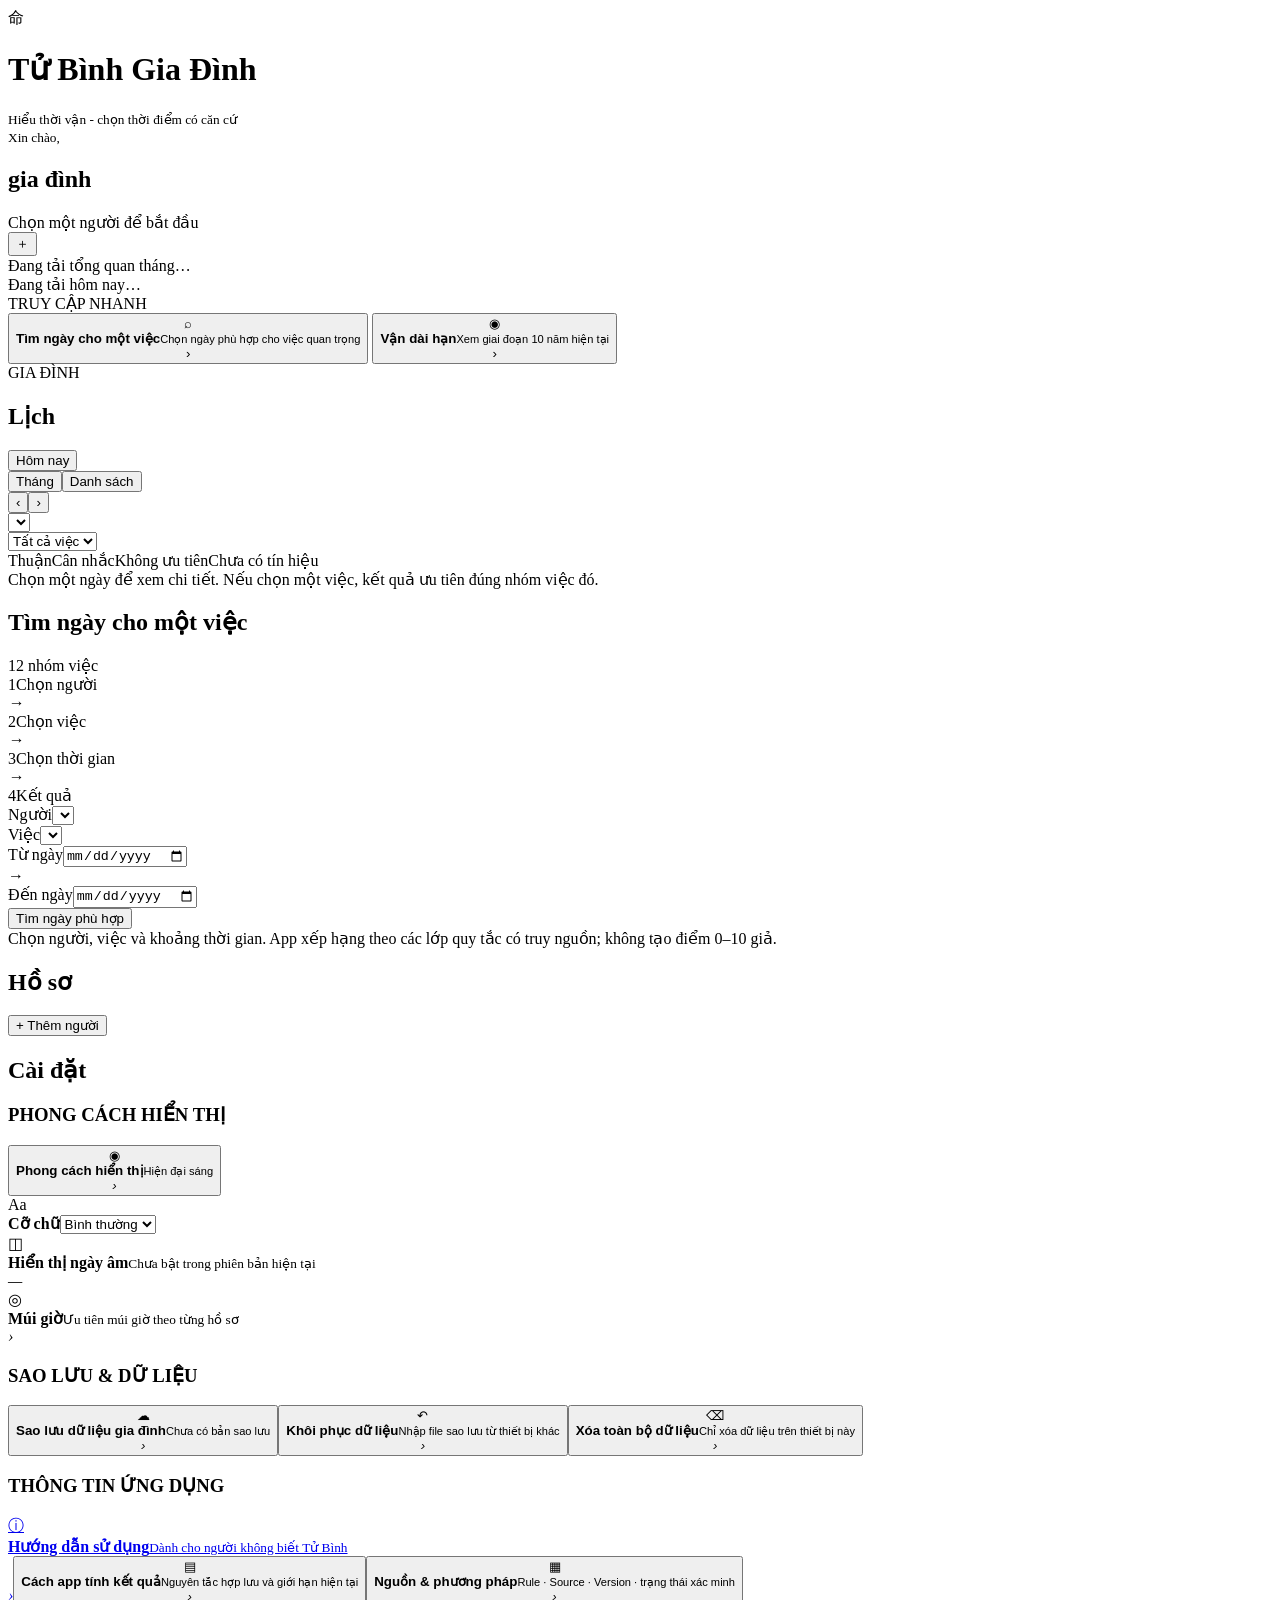
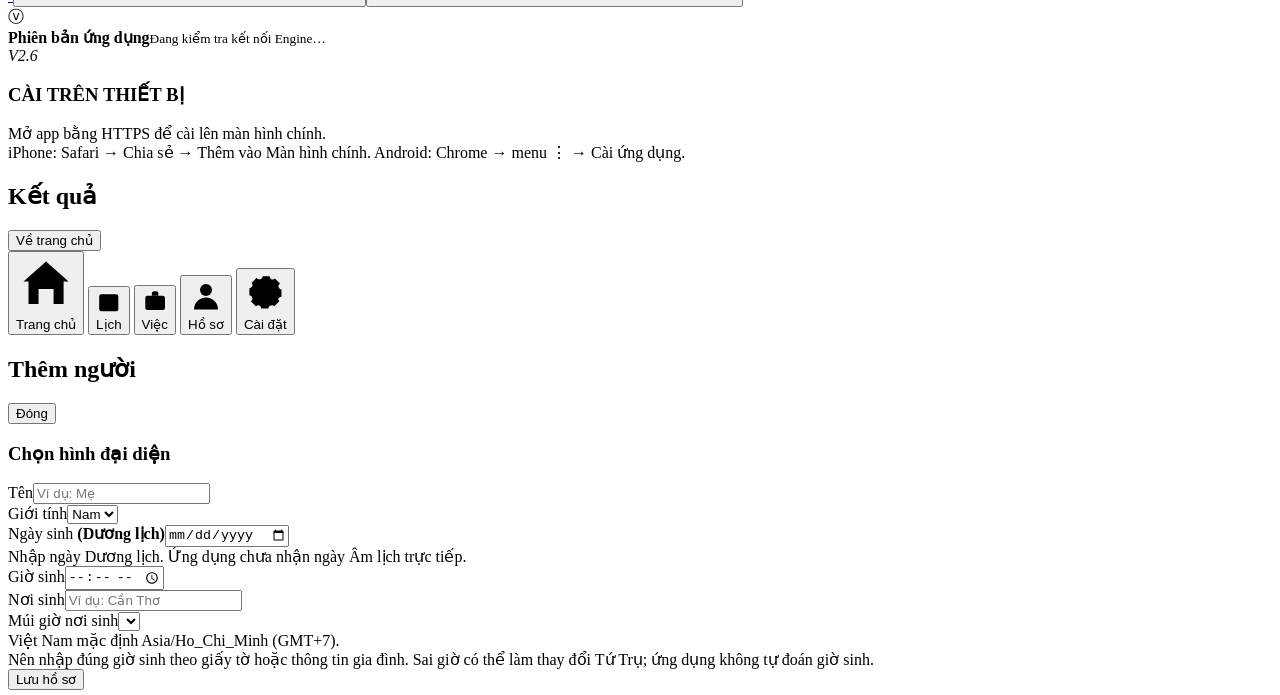
==== commit 3653004c: "v2.6: consolidate index labels and bootstrap" ====
--- a/public/index.html
+++ b/public/index.html
@@ -7,7 +7,7 @@
   <meta name="apple-mobile-web-app-capable" content="yes">
   <meta name="apple-mobile-web-app-status-bar-style" content="default">
   <meta name="apple-mobile-web-app-title" content="Tử Bình Gia Đình">
-  <title>Tử Bình Gia Đình - V1</title>
+  <title>Tử Bình Gia Đình</title>
   <link rel="manifest" href="/manifest.webmanifest">
   <link rel="apple-touch-icon" href="/icon-192.png">
   <link rel="stylesheet" href="/static/app.css?v=0.5.0">
@@ -39,17 +39,17 @@
   <div id="calendar-detail" class="card calendar-detail-b"><div class="muted">Chọn một ngày để xem chi tiết. Nếu chọn một việc, kết quả ưu tiên đúng nhóm việc đó.</div></div>
 </section>
 <section id="screen-work" class="screen work-b">
-  <div class="section-title"><h2>Tìm ngày cho một việc</h2><span class="pill">12 nhóm V1</span></div>
+  <div class="section-title"><h2>Tìm ngày cho một việc</h2><span class="pill">12 nhóm việc</span></div>
   <div class="work-stepper"><div class="done"><span>1</span>Chọn người</div><i>→</i><div class="done"><span>2</span>Chọn việc</div><i>→</i><div class="done"><span>3</span>Chọn thời gian</div><i>→</i><div><span>4</span>Kết quả</div></div>
   <div class="card work-search-card"><div class="work-inline"><div><label>Người</label><select id="work-profile" onchange="selectProfileFrom('work-profile')"></select></div><div><label>Việc</label><select id="work-type"></select></div></div><div class="work-range"><div><label>Từ ngày</label><input id="work-from" type="date"></div><span>→</span><div><label>Đến ngày</label><input id="work-to" type="date"></div></div><button class="btn full-btn" onclick="findDates()">Tìm ngày phù hợp</button></div>
-  <div id="work-result"><div class="soft-note">Chọn người, việc và khoảng thời gian. App xếp hạng theo lớp V1 có truy nguồn; không tạo điểm 0–10 giả.</div></div>
+  <div id="work-result"><div class="soft-note">Chọn người, việc và khoảng thời gian. App xếp hạng theo các lớp quy tắc có truy nguồn; không tạo điểm 0–10 giả.</div></div>
 </section>
 <section id="screen-profile" class="screen profile-a"><div class="section-title"><h2>Hồ sơ</h2><button class="btn" onclick="openAddProfile()">+ Thêm người</button></div><div id="profile-list" class="profile-family-tabs"></div><div id="profile-insight"></div></section>
 <section id="screen-settings" class="screen settings-a">
   <div class="section-title"><h2>Cài đặt</h2></div>
-  <div class="settings-group"><h3>PHONG CÁCH HIỂN THỊ</h3><button class="settings-row" onclick="toggleThemePanel()"><span>◉</span><div><b>Phong cách hiển thị</b><small id="theme-current">Hiện đại sáng</small></div><em>›</em></button><div id="theme-panel" class="theme-panel" hidden><div class="theme-grid" id="theme-grid"></div><p class="muted">Đổi phong cách chỉ thay giao diện, không thay dữ liệu hay kết quả.</p></div><div class="settings-row static"><span>Aa</span><div><b>Cỡ chữ</b><select id="font-size" onchange="saveSettings()"><option value="normal">Bình thường</option><option value="large">Lớn</option></select></div></div><div class="settings-row static disabled"><span>◫</span><div><b>Hiển thị ngày âm</b><small>Chưa bật trong V1 hiện tại</small></div><em>—</em></div><div class="settings-row static"><span>◎</span><div><b>Múi giờ</b><small>Ưu tiên múi giờ theo từng hồ sơ</small></div><em>›</em></div></div>
+  <div class="settings-group"><h3>PHONG CÁCH HIỂN THỊ</h3><button class="settings-row" onclick="toggleThemePanel()"><span>◉</span><div><b>Phong cách hiển thị</b><small id="theme-current">Hiện đại sáng</small></div><em>›</em></button><div id="theme-panel" class="theme-panel" hidden><div class="theme-grid" id="theme-grid"></div><p class="muted">Đổi phong cách chỉ thay giao diện, không thay dữ liệu hay kết quả.</p></div><div class="settings-row static"><span>Aa</span><div><b>Cỡ chữ</b><select id="font-size" onchange="saveSettings()"><option value="normal">Bình thường</option><option value="large">Lớn</option></select></div></div><div class="settings-row static disabled"><span>◫</span><div><b>Hiển thị ngày âm</b><small>Chưa bật trong phiên bản hiện tại</small></div><em>—</em></div><div class="settings-row static"><span>◎</span><div><b>Múi giờ</b><small>Ưu tiên múi giờ theo từng hồ sơ</small></div><em>›</em></div></div>
   <div class="settings-group"><h3>SAO LƯU & DỮ LIỆU</h3><button class="settings-row" onclick="exportBackup()"><span>☁</span><div><b>Sao lưu dữ liệu gia đình</b><small id="backup-state">Chưa có bản sao lưu</small></div><em>›</em></button><button class="settings-row" onclick="chooseRestoreFile()"><span>↶</span><div><b>Khôi phục dữ liệu</b><small>Nhập file sao lưu từ thiết bị khác</small></div><em>›</em></button><input id="restore-file" type="file" accept="application/json,.json" style="display:none" onchange="restoreBackup(this)"><button class="settings-row danger-row" onclick="deleteAllLocal()"><span>⌫</span><div><b>Xóa toàn bộ dữ liệu</b><small>Chỉ xóa dữ liệu trên thiết bị này</small></div><em>›</em></button></div>
-  <div class="settings-group"><h3>THÔNG TIN ỨNG DỤNG</h3><a class="settings-row" href="/huong-dan.html"><span>ⓘ</span><div><b>Hướng dẫn sử dụng</b><small>Dành cho người không biết Tử Bình</small></div><em>›</em></a><button class="settings-row" onclick="alert('Kết quả luôn đi từ dữ kiện → quan hệ → quy tắc quyết định; phần chưa đủ căn cứ sẽ không được tự kết luận.')"><span>▤</span><div><b>Cách app tính kết quả</b><small>Nguyên tắc hợp lưu và giới hạn V1</small></div><em>›</em></button><button class="settings-row" onclick="alert('Nguồn và trạng thái quy tắc được hiển thị ở tầng Tại sao? / Xem chuyên sâu của từng kết quả.')"><span>▦</span><div><b>Nguồn & phương pháp</b><small>Rule · Source · Version · trạng thái xác minh</small></div><em>›</em></button><div class="settings-row static"><span>ⓥ</span><div><b>Phiên bản ứng dụng</b><small id="connection-state">Đang kiểm tra kết nối Engine…</small></div><em>0.5.0</em></div></div>
+  <div class="settings-group"><h3>THÔNG TIN ỨNG DỤNG</h3><a class="settings-row" href="/huong-dan.html"><span>ⓘ</span><div><b>Hướng dẫn sử dụng</b><small>Dành cho người không biết Tử Bình</small></div><em>›</em></a><button class="settings-row" onclick="alert('Kết quả luôn đi từ dữ kiện → quan hệ → quy tắc quyết định; phần chưa đủ căn cứ sẽ không được tự kết luận.')"><span>▤</span><div><b>Cách app tính kết quả</b><small>Nguyên tắc hợp lưu và giới hạn hiện tại</small></div><em>›</em></button><button class="settings-row" onclick="alert('Nguồn và trạng thái quy tắc được hiển thị ở tầng Tại sao? / Xem chuyên sâu của từng kết quả.')"><span>▦</span><div><b>Nguồn & phương pháp</b><small>Rule · Source · Version · trạng thái xác minh</small></div><em>›</em></button><div class="settings-row static"><span>ⓥ</span><div><b>Phiên bản ứng dụng</b><small id="connection-state">Đang kiểm tra kết nối Engine…</small></div><em>V2.6</em></div></div>
   <div class="settings-group install-group"><h3>CÀI TRÊN THIẾT BỊ</h3><div id="install-state" class="muted">Mở app bằng HTTPS để cài lên màn hình chính.</div><button id="install-button" class="btn full-btn" style="display:none" onclick="installPWA()">Cài ứng dụng</button><div class="soft-note">iPhone: Safari → Chia sẻ → Thêm vào Màn hình chính. Android: Chrome → menu ⋮ → Cài ứng dụng.</div></div>
 </section>
 <section id="screen-result" class="screen"><div class="section-title result-screen-title"><h2 id="result-title">Kết quả</h2><button class="btn secondary small" onclick="navTo('home')">Về trang chủ</button></div><div id="result-body"></div></section>
@@ -62,6 +62,8 @@
 <button class="nav-btn" data-nav="settings" onclick="navTo('settings')"><span class="nicon"><svg viewBox="0 0 24 24"><circle cx="12" cy="12" r="3"/><path d="M19.4 15a1.7 1.7 0 0 0 .34 1.88l.06.06-2.83 2.83-.06-.06A1.7 1.7 0 0 0 15 19.4a1.7 1.7 0 0 0-1 .6 1.7 1.7 0 0 0-.4 1.1V21h-4v-.09A1.7 1.7 0 0 0 8.6 19.4a1.7 1.7 0 0 0-1.88.34l-.06.06-2.83-2.83.06-.06A1.7 1.7 0 0 0 4.6 15a1.7 1.7 0 0 0-.6-1 1.7 1.7 0 0 0-1.1-.4H3v-4h.09A1.7 1.7 0 0 0 4.6 8.6a1.7 1.7 0 0 0-.34-1.88l-.06-.06 2.83-2.83.06.06A1.7 1.7 0 0 0 9 4.6a1.7 1.7 0 0 0 1-.6 1.7 1.7 0 0 0 .4-1.1V3h4v.09A1.7 1.7 0 0 0 15.4 4.6a1.7 1.7 0 0 0 1.88-.34l.06-.06 2.83 2.83-.06.06A1.7 1.7 0 0 0 19.4 9c.1.37.31.7.6 1 .3.26.68.4 1.1.4H21v4h-.09c-.42 0-.8.14-1.1.4-.29.3-.5.63-.6 1Z"/></svg></span>Cài đặt</button>
 </div></nav>
 </div>
-<div id="profile-modal" class="modal"><div class="modal-box"><div class="section-title"><h2 id="profile-form-title">Thêm người</h2><button class="btn secondary small" onclick="closeProfileModal()">Đóng</button></div><div id="avatar-area"><h3>Chọn hình đại diện</h3><div class="avatar-grid" id="avatar-grid"></div></div><div class="form-grid" style="margin-top:14px"><div class="full"><label>Tên</label><input id="p-name" placeholder="Ví dụ: Mẹ"></div><div><label>Giới tính</label><select id="p-gender"><option value="NAM">Nam</option><option value="NU">Nữ</option></select></div><div><label>Ngày sinh <b>(Dương lịch)</b></label><input id="p-date" type="date"><div class="muted form-help">Nhập ngày Dương lịch. V1 chưa nhận ngày Âm lịch trực tiếp.</div></div><div><label>Giờ sinh</label><input id="p-time" type="time"></div><div><label>Nơi sinh</label><input id="p-place" placeholder="Ví dụ: Cần Thơ"></div><div class="full"><label>Múi giờ nơi sinh</label><select id="p-timezone"></select><div class="muted form-help">Việt Nam mặc định Asia/Ho_Chi_Minh (GMT+7).</div></div></div><div class="notice">Nên nhập đúng giờ sinh theo giấy tờ hoặc thông tin gia đình. Sai giờ có thể làm thay đổi Tứ Trụ; V1 không tự đoán giờ sinh.</div><div id="profile-error" class="form-error"></div><button class="btn full-btn" onclick="saveProfile()">Lưu hồ sơ</button></div></div>
+<div id="profile-modal" class="modal"><div class="modal-box"><div class="section-title"><h2 id="profile-form-title">Thêm người</h2><button class="btn secondary small" onclick="closeProfileModal()">Đóng</button></div><div id="avatar-area"><h3>Chọn hình đại diện</h3><div class="avatar-grid" id="avatar-grid"></div></div><div class="form-grid" style="margin-top:14px"><div class="full"><label>Tên</label><input id="p-name" placeholder="Ví dụ: Mẹ"></div><div><label>Giới tính</label><select id="p-gender"><option value="NAM">Nam</option><option value="NU">Nữ</option></select></div><div><label>Ngày sinh <b>(Dương lịch)</b></label><input id="p-date" type="date"><div class="muted form-help">Nhập ngày Dương lịch. Ứng dụng chưa nhận ngày Âm lịch trực tiếp.</div></div><div><label>Giờ sinh</label><input id="p-time" type="time"></div><div><label>Nơi sinh</label><input id="p-place" placeholder="Ví dụ: Cần Thơ"></div><div class="full"><label>Múi giờ nơi sinh</label><select id="p-timezone"></select><div class="muted form-help">Việt Nam mặc định Asia/Ho_Chi_Minh (GMT+7).</div></div></div><div class="notice">Nên nhập đúng giờ sinh theo giấy tờ hoặc thông tin gia đình. Sai giờ có thể làm thay đổi Tứ Trụ; ứng dụng không tự đoán giờ sinh.</div><div id="profile-error" class="form-error"></div><button class="btn full-btn" onclick="saveProfile()">Lưu hồ sơ</button></div></div>
 <script src="/static/app.js?v=0.5.0"></script>
-</body></html>
+<script src="/static/ui-language-051.js?v=0.5.1"></script>
+<script src="/static/ui-bootstrap-v26.js?v=2.6"></script>
+</body></html>
